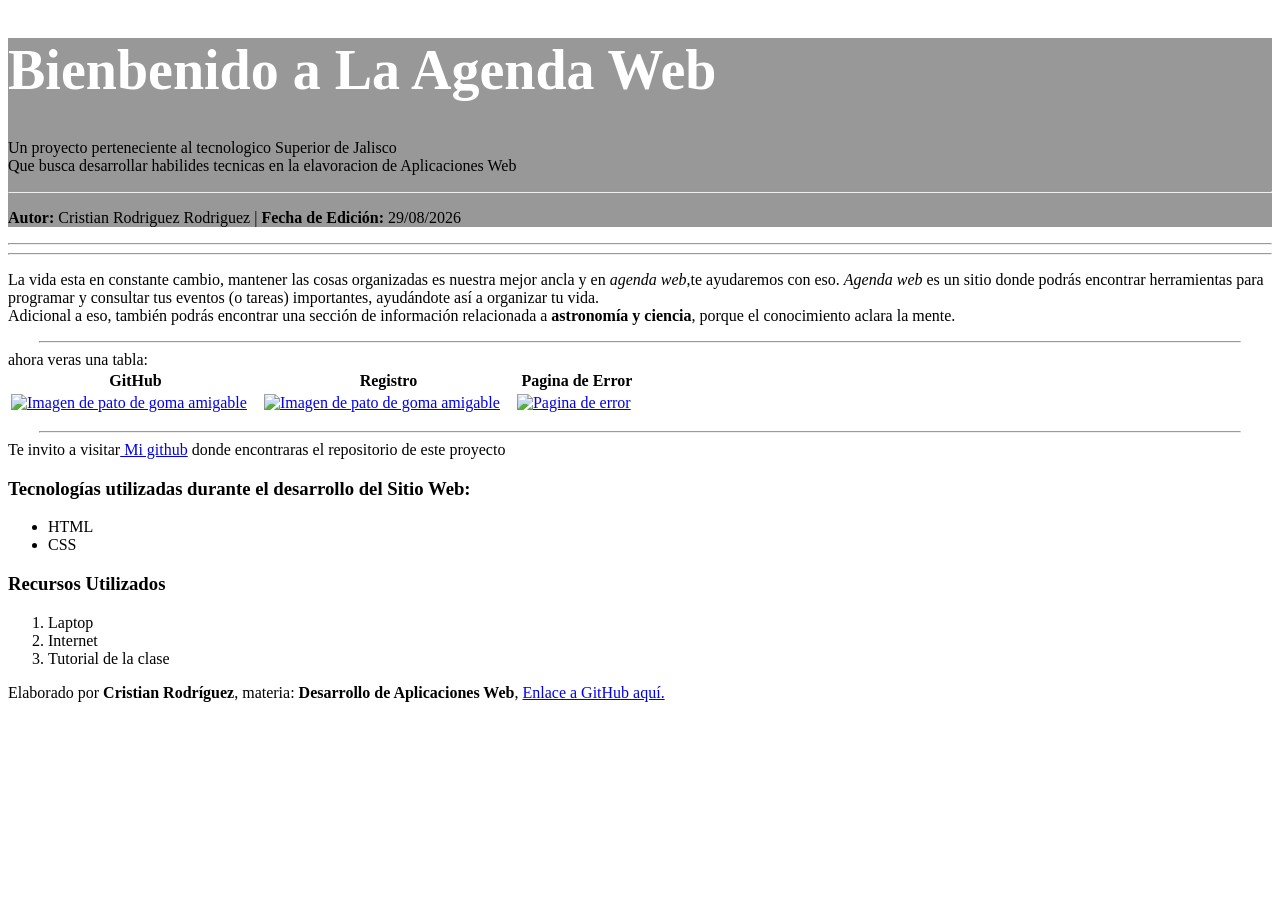
==== index.html @ 640206dc "Initial commit Created from https://vercel.com/new" ====
<!DOCTYPE html>
<html lang="es">
  <head>
    <meta charset="UTF-8">
    <link rel="stylesheet" href="styles/styles.css">
    <title>AgendaWeb · Cristian</title>
  </head>
  <body>
    <header class="portada">
      <div style="background-color: rgba(0, 0, 0, 0.403);">
        <h1 style="font-size: 350%; color: #ffffff;">Bienbenido a La Agenda Web</h1>
          <p class="letras-encabezado">
            Un proyecto perteneciente al tecnologico Superior de Jalisco <br>
            Que busca desarrollar habilides tecnicas en la elavoracion de Aplicaciones Web  
          </p>
          <hr>

          <p class="letras-encabezado">
            <strong>Autor:</strong> Cristian Rodriguez Rodriguez |
            <strong>Fecha de Edición:</strong> 29/08/2026
          </p>
    
      </div>
      </header>
    
    <hr>
    <!-- <p style="margin: auto; width: 50%;"><img src="imagenes/pato_de_goma_relleno.jpg" alt="Imagen de pato de goma amigable"></p> -->
    <hr>
    <p class="tarjeta">
      La vida esta en constante cambio, mantener las cosas organizadas es nuestra mejor ancla y en <i>agenda web</i>,te ayudaremos con eso. <i>Agenda web</i> es un sitio donde podrás encontrar herramientas para <br>
      programar y consultar tus eventos (o tareas) importantes, ayudándote así a organizar tu vida. <br>
      Adicional a eso, también podrás encontrar una sección de información relacionada a <b>astronomía y ciencia</b>, porque el conocimiento aclara la mente. 

    </p>
    <hr width="95%" size="2" class="separcion-entre-pagina">
     ahora veras una tabla: 
      <p style="margin: auto; width: 50%;">
        <table style="width: 50%;">
        <thead style="border-color: black;">
          <tr><th>GitHub</th><th>Registro</th><th>Pagina de Error</th></tr>
        </thead>
        <tbody>
          <tr>
            <td><a href="https://github.com/CristianRo292" target="_blank"><img src="imagenes/icnoGithubAdaptado.jpg" alt="Imagen de pato de goma amigable"></a></td>
            <td><a href="registrar-agenda.html"><img src="imagenes/pato_de_goma_relleno.jpg" alt="Imagen de pato de goma amigable"></a></td>
            <td><a href="pagina-error.html"><img src="imagenes/ErrorAlgoEstaMal.jpg" alt="Pagina de error"></a></td>
            
            
          </tr>
        </tbody>
      </table>
    </p>
    <hr width="95%" size="2" class="separcion-entre-pagina">
      Te invito a visitar<a href="https://github.com/CristianRo292" target="_blank"> Mi github</a> donde encontraras el repositorio de este proyecto

    <br>
      <h3 id="fila">Tecnologías utilizadas durante el desarrollo del Sitio Web:</h3>  
      <ul>
        <li>HTML</li>
        <li>CSS</li>

      </ul>
      <h3>Recursos Utilizados</h3>
      <ol>
        <li>Laptop</li>
        <li>Internet</li>
        <li>Tutorial de la clase</li>
      </ol>
      <footer>
            <!--Aqui se escribe el pie de pagina-->
            Elaborado por <b>Cristian Rodríguez</b>,  materia: <b>Desarrollo de Aplicaciones Web</b>, <a href="https://github.com/CristianRo292">Enlace a GitHub aquí.</a>
      </footer>

    
      
  </body>
</html>
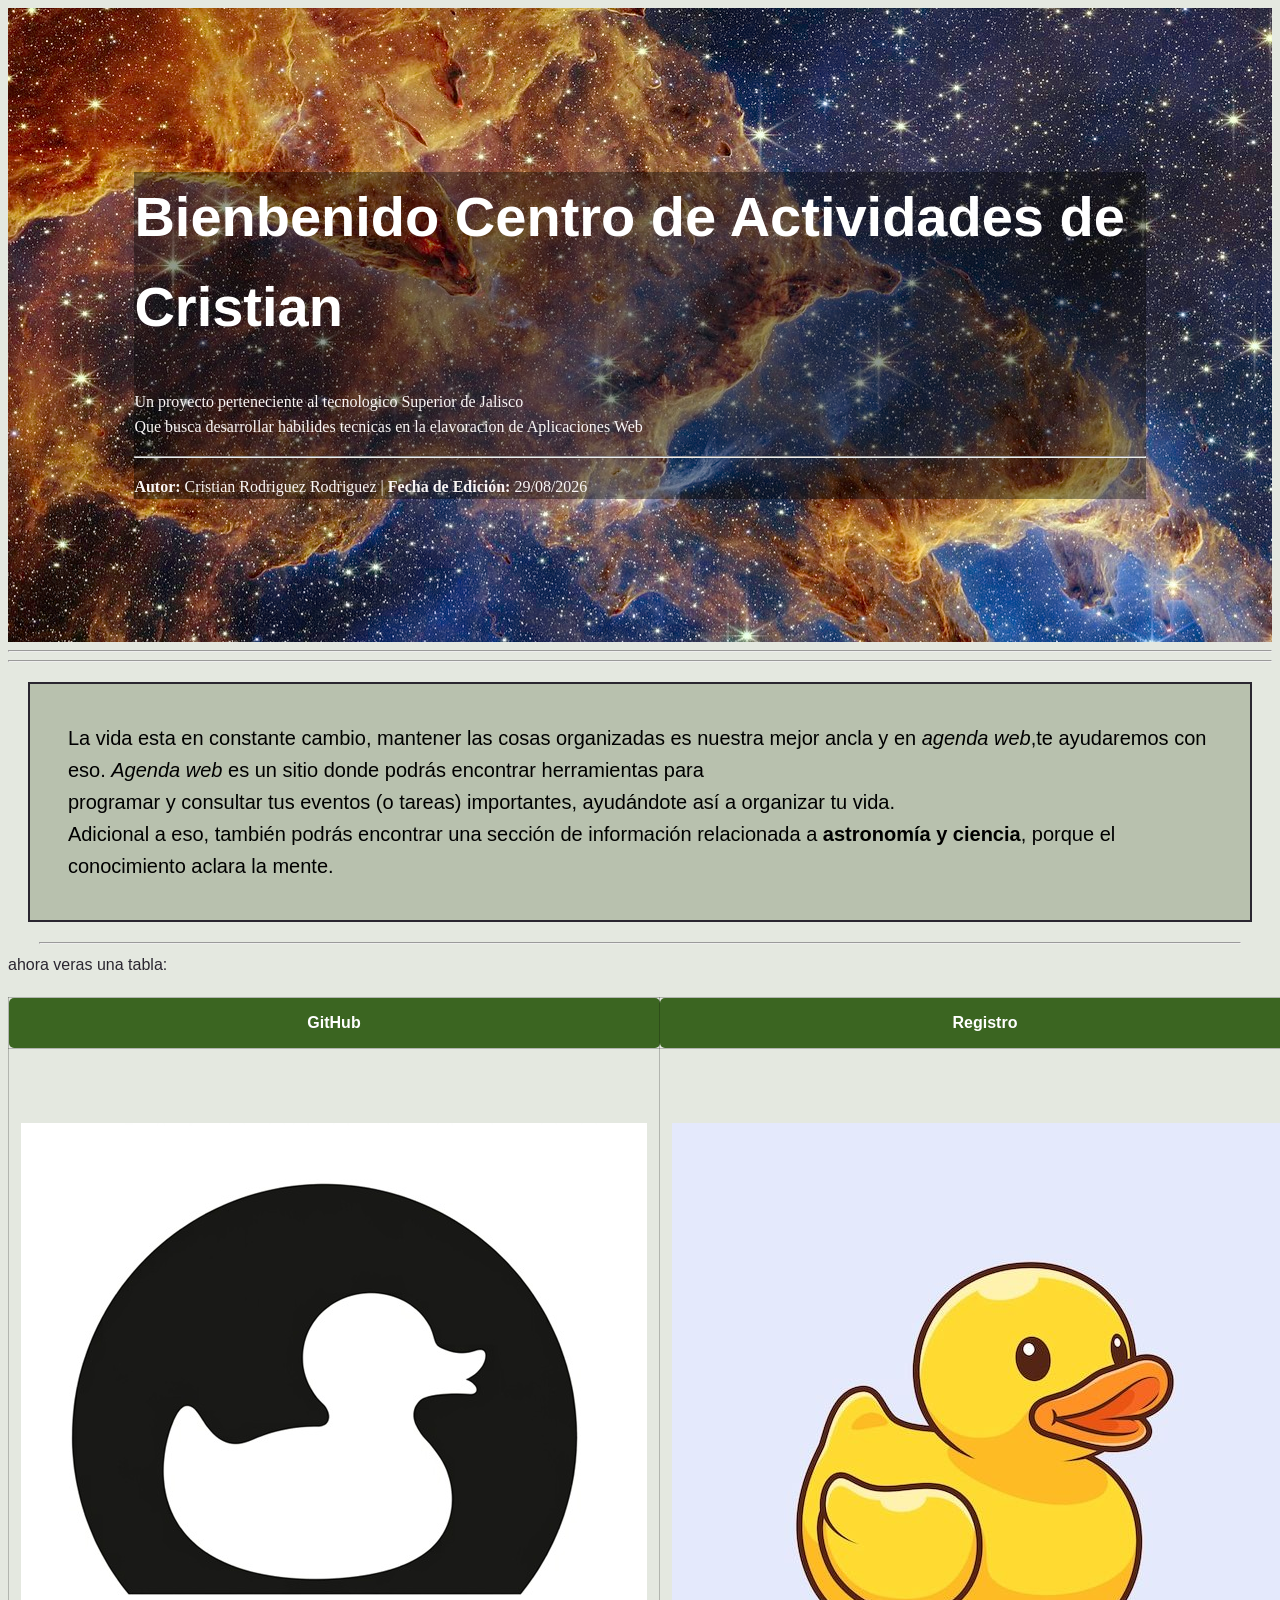
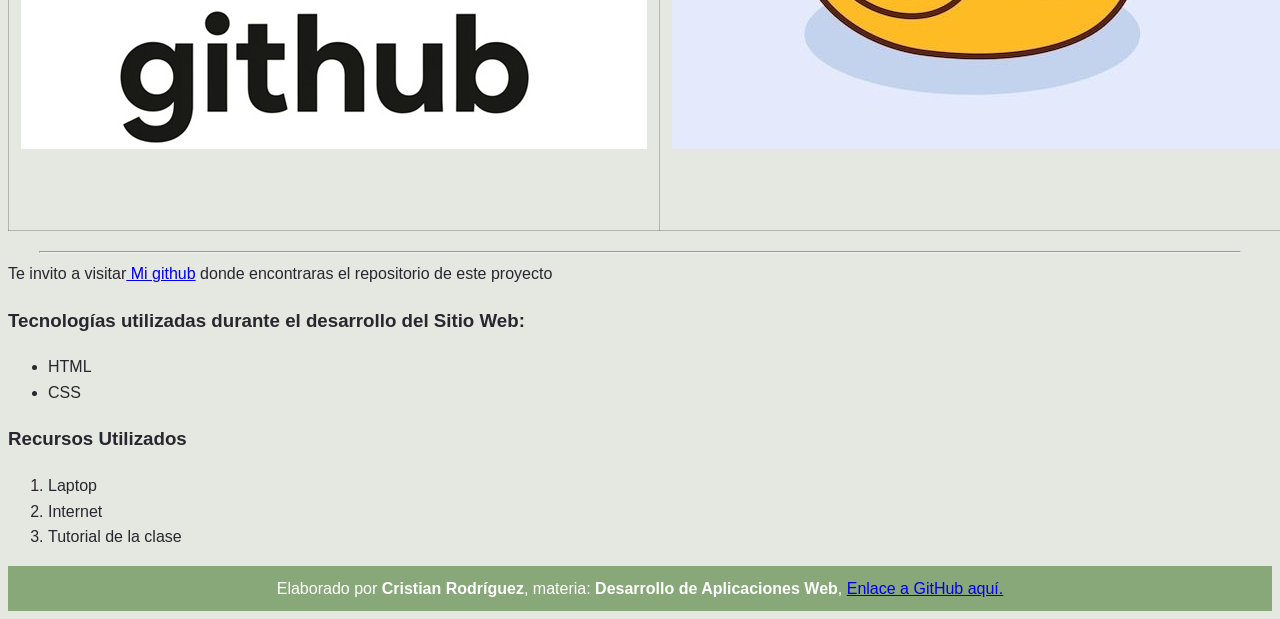
==== commit 78471c6d: "Prueba de cincronizacion" ====
--- a/index.html
+++ b/index.html
@@ -8,7 +8,7 @@
   <body>
     <header class="portada">
       <div style="background-color: rgba(0, 0, 0, 0.403);">
-        <h1 style="font-size: 350%; color: #ffffff;">Bienbenido a La Agenda Web</h1>
+        <h1 style="font-size: 350%; color: #ffffff;">Bienbenido Centro de Actividades de Cristian</h1>
           <p class="letras-encabezado">
             Un proyecto perteneciente al tecnologico Superior de Jalisco <br>
             Que busca desarrollar habilides tecnicas en la elavoracion de Aplicaciones Web  
--- a/styles/styles.css
+++ b/styles/styles.css
@@ -0,0 +1,120 @@
+p {
+    color: black;
+    font-size: 20px;
+    
+}
+/* h1 {
+    color: white;
+    font-family: Calibri;
+    font-size: 250% ;
+
+} */
+.encabezado{
+    background-color:rgba(36, 64, 8, 0.845) ;
+    min-height: 200px;
+    font-size: 200% ;
+}
+/* .menu{
+    text-align: ;
+} */
+.portada{
+    padding: 10%;
+    background-image: url('../imagenes/galaxia-astronomia-portada.jpg');
+    
+}
+.letras-encabezado{
+    color: rgb(250, 246, 246);
+    font-family: Calibri;
+    font-size: 100%;
+    /* background-color: #00000022; */
+}
+body {
+  color: #2A2630;              /* color del texto */
+  background-color: #e4e8e0;
+  font-family: 'IBM Plex Sans', sans-serif;
+  font-size: 16px;
+  line-height: 1.6;
+}
+.tarjeta {
+    padding: 3%;
+    border: 2px solid #2A2630;
+    margin: 20px;
+    box-sizing: border-box;
+    background-color:rgba(36, 64, 8, 0.227) ;
+}
+#contenedor-sombra-text{
+    background-color: #00000022;
+}
+/* h1 { font-family: 'Space Grotesk', sans-serif; font-weight: 700; }
+ */
+/* .fila {
+    display: flex;
+    gap: 12px;
+    justify-content: space-between;
+    align-items: center;
+    background-color: rgb(79, 150, 70);
+    border-radius: 2%;
+} */
+.rejilla {
+  display: grid;
+  grid-template-columns: 1fr 1fr; /* dos columnas iguales */
+  width: 90%;                     /* ocupa el 90% del ancho */
+  margin: 0 auto;                 /* centrada en la pantalla */
+  gap: 12px;                      /* espacio entre columnas */
+}
+
+.columna {
+  background-color: rgb(242, 248, 248);
+  color: black;
+  border-radius: 8px;
+  text-align: center;
+  border: 1px solid rgba(0, 0, 0, 0.22);
+  min-height: 200px;              /* altura mínima */
+  padding: 20px;                  /* espacio interno */
+}
+
+.tabla-encabezado {
+  background-color: rgb(100, 162, 61);
+  color: black;
+  border-radius: 5px;
+  text-align: center;
+  border: 1px solid rgba(0, 0, 0, 0.22);
+  padding: 10px;
+}
+
+.celda-tabla {
+  background-color: rgb(208, 218, 202);
+  color: black;
+  border-radius: 5px;
+  text-align: center;
+  border: 1px solid rgba(0, 0, 0, 0.22);
+  padding: 10px;
+}
+
+table {
+  width: 95%;                /* ocupa el 90% del ancho */
+  margin: 20px auto;          /* centrada en la pantalla */
+  border-collapse: collapse;  /* bordes unidos */
+  font-family: Arial, sans-serif;
+  border-radius: 5px;
+}
+
+thead {
+  background-color: rgb(59, 101, 33); /* color encabezado */
+  color: white;
+  border-radius: 5px;
+}
+
+th, td {
+  border: 1px solid rgba(0, 0, 0, 0.22);
+  padding: 12px;
+  text-align: center;
+  border-radius: 5px;
+}
+
+footer {
+  background-color: rgb(136, 168, 122);
+  color: white;
+  text-align: center;
+  padding: 10px;
+}
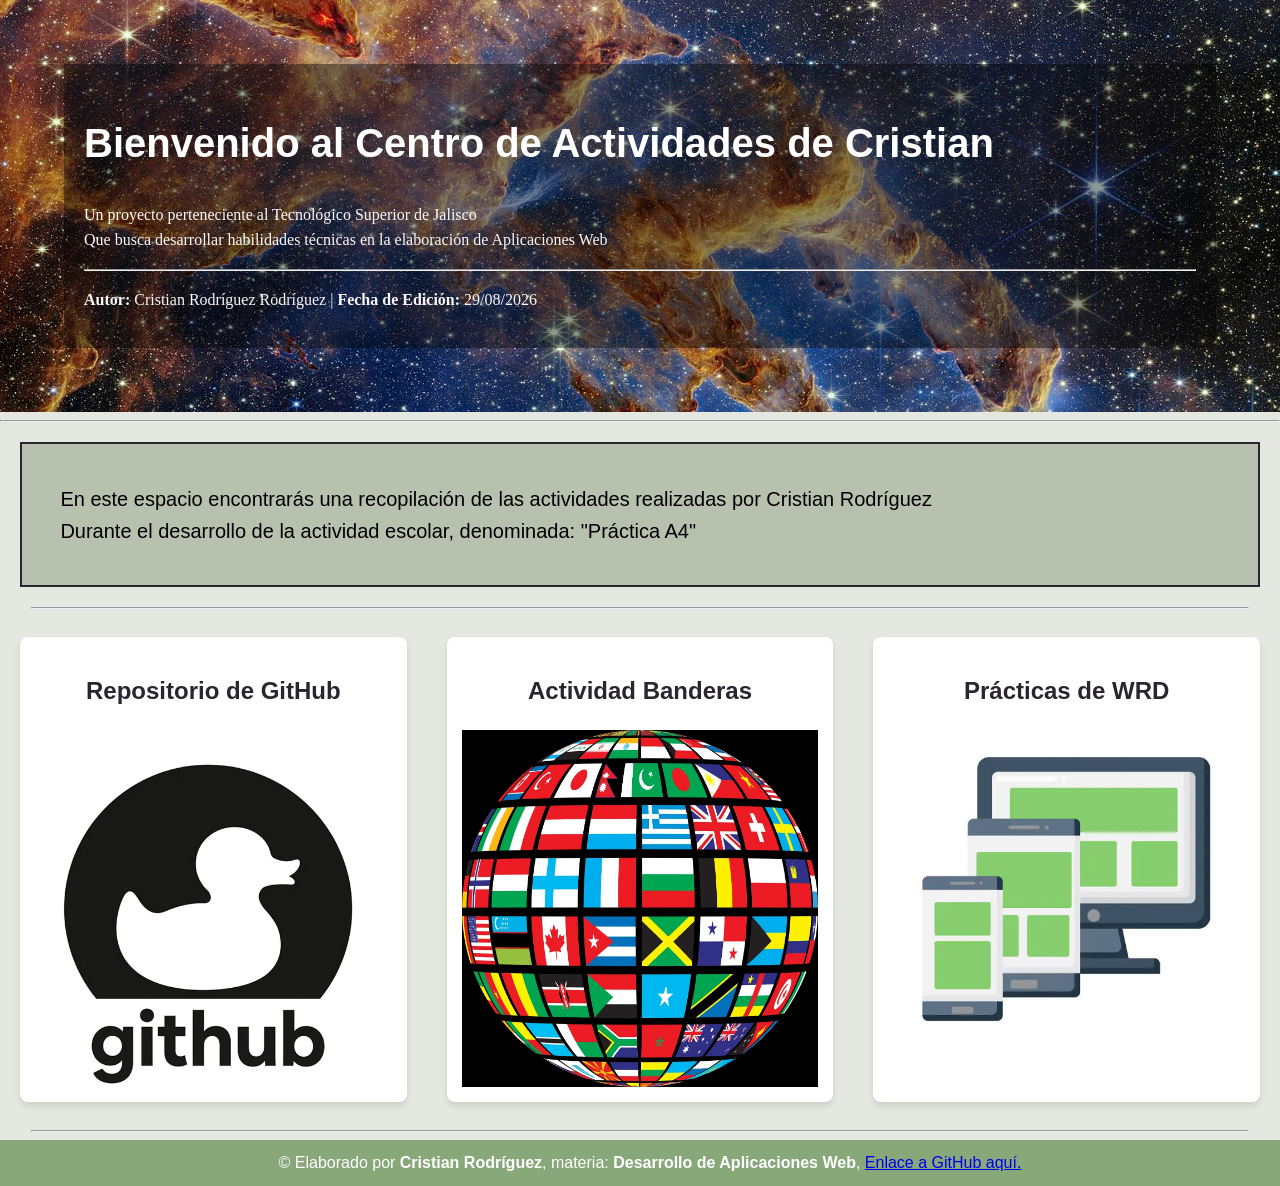
==== commit e33b2cf2: "Banderas y paginas responsiba unificada version 0001" ====
--- a/index.html
+++ b/index.html
@@ -2,76 +2,63 @@
 <html lang="es">
   <head>
     <meta charset="UTF-8">
+    <!-- CORRECCIÓN 1: Controla el ancho y el zoom en dispositivos móviles -->
+    <meta name="viewport" content="width=device-width, initial-scale=1.0">
     <link rel="stylesheet" href="styles/styles.css">
     <title>AgendaWeb · Cristian</title>
   </head>
   <body>
     <header class="portada">
-      <div style="background-color: rgba(0, 0, 0, 0.403);">
-        <h1 style="font-size: 350%; color: #ffffff;">Bienbenido Centro de Actividades de Cristian</h1>
+      <div style="background-color: rgba(0, 0, 0, 0.403); padding: 20px;">
+        <!-- Tipografías en em/rem/vw se adaptan mejor que porcentajes tan altos en mobile -->
+        <h1 style="font-size: 2.5rem; color: #ffffff;">Bienvenido al Centro de Actividades de Cristian</h1>
           <p class="letras-encabezado">
-            Un proyecto perteneciente al tecnologico Superior de Jalisco <br>
-            Que busca desarrollar habilides tecnicas en la elavoracion de Aplicaciones Web  
+            Un proyecto perteneciente al Tecnológico Superior de Jalisco <br>
+            Que busca desarrollar habilidades técnicas en la elaboración de Aplicaciones Web  
           </p>
           <hr>
-
           <p class="letras-encabezado">
-            <strong>Autor:</strong> Cristian Rodriguez Rodriguez |
+            <strong>Autor:</strong> Cristian Rodríguez Rodríguez |
             <strong>Fecha de Edición:</strong> 29/08/2026
           </p>
-    
       </div>
-      </header>
+    </header>
     
     <hr>
-    <!-- <p style="margin: auto; width: 50%;"><img src="imagenes/pato_de_goma_relleno.jpg" alt="Imagen de pato de goma amigable"></p> -->
-    <hr>
     <p class="tarjeta">
-      La vida esta en constante cambio, mantener las cosas organizadas es nuestra mejor ancla y en <i>agenda web</i>,te ayudaremos con eso. <i>Agenda web</i> es un sitio donde podrás encontrar herramientas para <br>
-      programar y consultar tus eventos (o tareas) importantes, ayudándote así a organizar tu vida. <br>
-      Adicional a eso, también podrás encontrar una sección de información relacionada a <b>astronomía y ciencia</b>, porque el conocimiento aclara la mente. 
-
+      En este espacio encontrarás una recopilación de las actividades realizadas por Cristian Rodríguez <br>
+      Durante el desarrollo de la actividad escolar, denominada: "Práctica A4"
     </p>
     <hr width="95%" size="2" class="separcion-entre-pagina">
-     ahora veras una tabla: 
-      <p style="margin: auto; width: 50%;">
-        <table style="width: 50%;">
-        <thead style="border-color: black;">
-          <tr><th>GitHub</th><th>Registro</th><th>Pagina de Error</th></tr>
-        </thead>
-        <tbody>
-          <tr>
-            <td><a href="https://github.com/CristianRo292" target="_blank"><img src="imagenes/icnoGithubAdaptado.jpg" alt="Imagen de pato de goma amigable"></a></td>
-            <td><a href="registrar-agenda.html"><img src="imagenes/pato_de_goma_relleno.jpg" alt="Imagen de pato de goma amigable"></a></td>
-            <td><a href="pagina-error.html"><img src="imagenes/ErrorAlgoEstaMal.jpg" alt="Pagina de error"></a></td>
-            
-            
-          </tr>
-        </tbody>
-      </table>
-    </p>
+    
+    <div class="grid-3-columnas">
+        <article class="entrada-blog">
+            <h1>Repositorio de GitHub</h1>
+            <!-- CORRECCIÓN 2: Quitamos el width físico para controlarlo con CSS flexible -->
+            <a href="https://github.com/CristianRo292/disenio-app-web-responsibe-web" target="_blank">
+              <img src="imagenes/icnoGithubAdaptado.jpg" alt="Imagen de repositorio Github">
+            </a>
+        </article>
+
+        <article class="entrada-blog">
+            <h1>Actividad Banderas</h1>
+            <a href="banderas-svg.html">
+              <img src="imagenes/banderas-portada.jpg" alt="Imagen de banderas del mundo">
+            </a>
+        </article>
+
+        <article class="entrada-blog">
+            <h1>Prácticas de WRD</h1>
+            <a href="practicas-wrd.html">
+              <img src="imagenes/wrd-portada.jpeg" alt="Imagen de web responsiva">
+            </a>
+        </article>
+    </div>
+      
     <hr width="95%" size="2" class="separcion-entre-pagina">
-      Te invito a visitar<a href="https://github.com/CristianRo292" target="_blank"> Mi github</a> donde encontraras el repositorio de este proyecto
-
-    <br>
-      <h3 id="fila">Tecnologías utilizadas durante el desarrollo del Sitio Web:</h3>  
-      <ul>
-        <li>HTML</li>
-        <li>CSS</li>
-
-      </ul>
-      <h3>Recursos Utilizados</h3>
-      <ol>
-        <li>Laptop</li>
-        <li>Internet</li>
-        <li>Tutorial de la clase</li>
-      </ol>
-      <footer>
-            <!--Aqui se escribe el pie de pagina-->
-            Elaborado por <b>Cristian Rodríguez</b>,  materia: <b>Desarrollo de Aplicaciones Web</b>, <a href="https://github.com/CristianRo292">Enlace a GitHub aquí.</a>
-      </footer>
-
-    
-      
+   
+    <footer>
+        &copy; Elaborado por <b>Cristian Rodríguez</b>, materia: <b>Desarrollo de Aplicaciones Web</b>, <a href="https://github.com/CristianRo292">Enlace a GitHub aquí.</a>
+    </footer>
   </body>
-</html>+</html>
--- a/styles/styles.css
+++ b/styles/styles.css
@@ -1,40 +1,37 @@
 p {
     color: black;
     font-size: 20px;
-    
 }
-/* h1 {
-    color: white;
-    font-family: Calibri;
-    font-size: 250% ;
 
-} */
 .encabezado{
     background-color:rgba(36, 64, 8, 0.845) ;
     min-height: 200px;
     font-size: 200% ;
 }
-/* .menu{
-    text-align: ;
-} */
+
 .portada{
-    padding: 10%;
+    padding: 5%; /* Reducido un poco para que en móvil no ocupe tanto espacio */
     background-image: url('../imagenes/galaxia-astronomia-portada.jpg');
-    
+    background-size: cover; /* Asegura que la galaxia cubra todo el fondo sin deformarse */
+    background-position: center;
 }
+
 .letras-encabezado{
     color: rgb(250, 246, 246);
     font-family: Calibri;
     font-size: 100%;
-    /* background-color: #00000022; */
 }
+
 body {
-  color: #2A2630;              /* color del texto */
+  color: #2A2630;
   background-color: #e4e8e0;
   font-family: 'IBM Plex Sans', sans-serif;
   font-size: 16px;
   line-height: 1.6;
+  margin: 0;
+  padding: 0;
 }
+
 .tarjeta {
     padding: 3%;
     border: 2px solid #2A2630;
@@ -42,79 +39,62 @@
     box-sizing: border-box;
     background-color:rgba(36, 64, 8, 0.227) ;
 }
-#contenedor-sombra-text{
-    background-color: #00000022;
-}
-/* h1 { font-family: 'Space Grotesk', sans-serif; font-weight: 700; }
- */
-/* .fila {
-    display: flex;
-    gap: 12px;
-    justify-content: space-between;
-    align-items: center;
-    background-color: rgb(79, 150, 70);
-    border-radius: 2%;
-} */
-.rejilla {
-  display: grid;
-  grid-template-columns: 1fr 1fr; /* dos columnas iguales */
-  width: 90%;                     /* ocupa el 90% del ancho */
-  margin: 0 auto;                 /* centrada en la pantalla */
-  gap: 12px;                      /* espacio entre columnas */
+
+/* tamaño de imagen maximo, es igual a su contenedro, no puede ser mas grande que su contenedor */
+img {
+    max-width: 100%;
+    height: auto;
+    display: block;
 }
 
-.columna {
-  background-color: rgb(242, 248, 248);
-  color: black;
-  border-radius: 8px;
-  text-align: center;
-  border: 1px solid rgba(0, 0, 0, 0.22);
-  min-height: 200px;              /* altura mínima */
-  padding: 20px;                  /* espacio interno */
+.entrada-blog {
+    background-color: #ffffff;
+    padding: 15px;
+    margin: 10px;
+    border-radius: 8px;
+    box-shadow: 0 4px 6px rgba(0,0,0,0.1);
+    text-align: center;
 }
 
-.tabla-encabezado {
-  background-color: rgb(100, 162, 61);
-  color: black;
-  border-radius: 5px;
-  text-align: center;
-  border: 1px solid rgba(0, 0, 0, 0.22);
-  padding: 10px;
+
+.grid-3-columnas {
+    display: grid;
+    grid-template-columns: 1fr; 
+    gap: 20px;
+    padding: 10px;
 }
 
-.celda-tabla {
-  background-color: rgb(208, 218, 202);
-  color: black;
-  border-radius: 5px;
-  text-align: center;
-  border: 1px solid rgba(0, 0, 0, 0.22);
-  padding: 10px;
+.rejilla {
+    display: grid;
+    grid-template-columns: 1fr;
+    width: 90%;
+    margin: 0 auto;
+    gap: 12px;
 }
 
+@media (min-width: 768px) {
+    .grid-3-columnas {
+        grid-template-columns: repeat(3, 1fr); /* 3 columnas en computadoras */
+    }
+    .rejilla {
+        grid-template-columns: 1fr 1fr; /* 2 columnas en computadoras */
+    }
+}
+
+
 table {
-  width: 95%;                /* ocupa el 90% del ancho */
-  margin: 20px auto;          /* centrada en la pantalla */
-  border-collapse: collapse;  /* bordes unidos */
+  width: 95%;
+  margin: 20px auto;
+  border-collapse: collapse;
   font-family: Arial, sans-serif;
   border-radius: 5px;
 }
+thead { background-color: rgb(59, 101, 33); color: white; }
+th, td { border: 1px solid rgba(0, 0, 0, 0.22); padding: 12px; text-align: center; }
+footer {
+   background-color: rgb(136, 168, 122); 
+   color: white; text-align: center; 
+   padding: 10px;
+   width: 100%; 
+  }
 
-thead {
-  background-color: rgb(59, 101, 33); /* color encabezado */
-  color: white;
-  border-radius: 5px;
-}
-
-th, td {
-  border: 1px solid rgba(0, 0, 0, 0.22);
-  padding: 12px;
-  text-align: center;
-  border-radius: 5px;
-}
-
-footer {
-  background-color: rgb(136, 168, 122);
-  color: white;
-  text-align: center;
-  padding: 10px;
-}
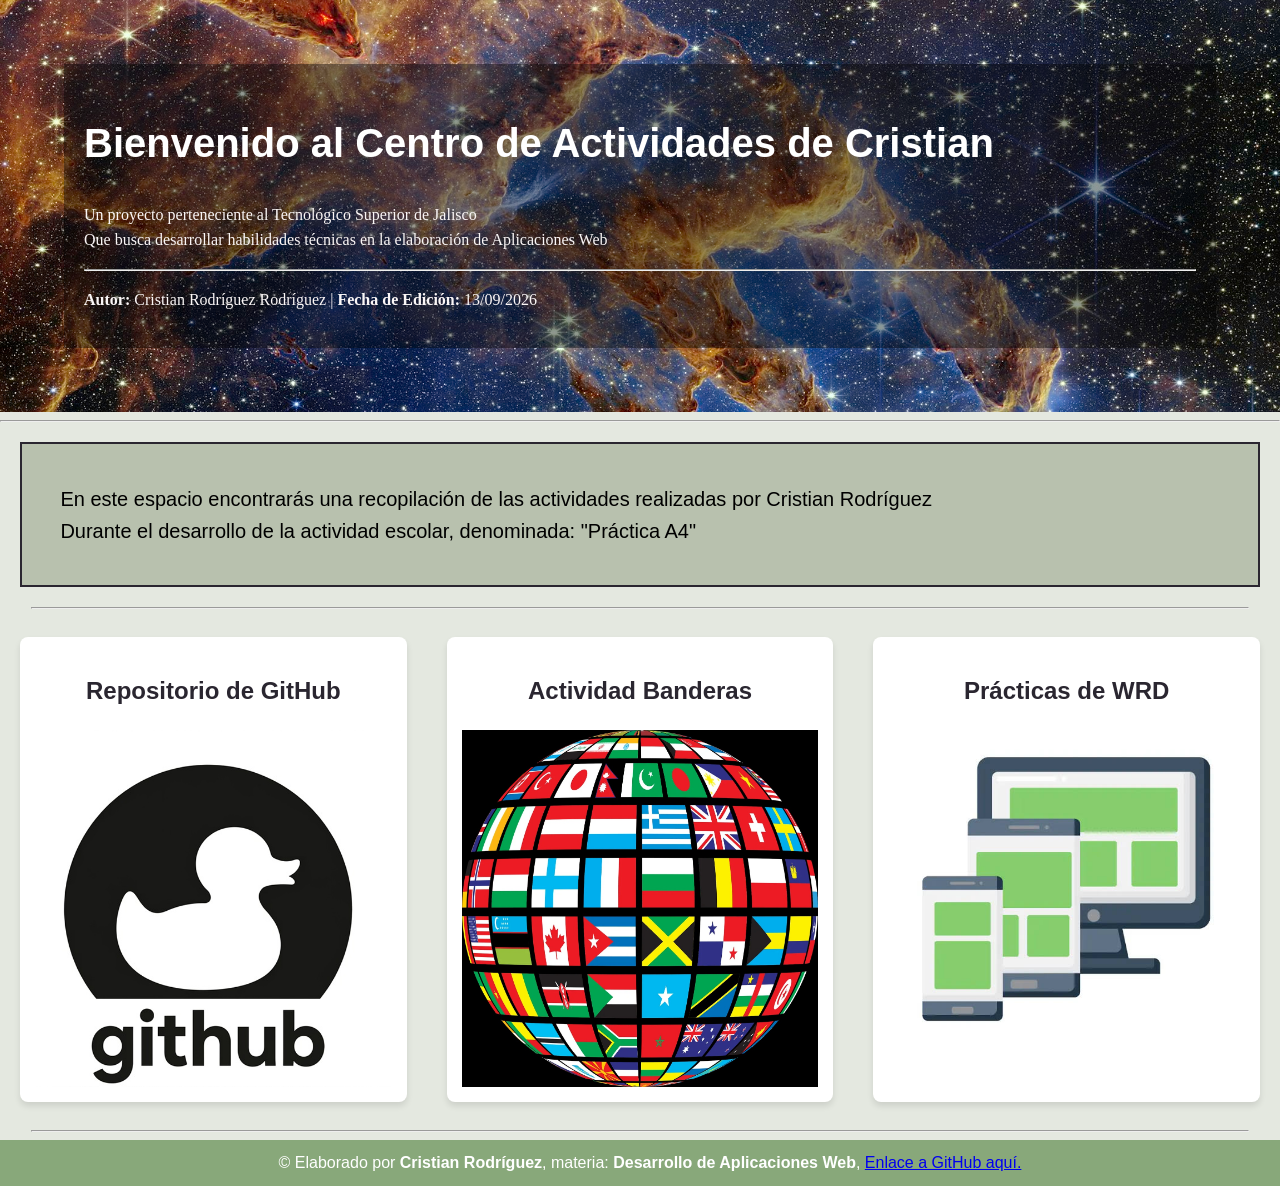
==== commit eda8f2b1: "actualiza fecha" ====
--- a/index.html
+++ b/index.html
@@ -19,7 +19,7 @@
           <hr>
           <p class="letras-encabezado">
             <strong>Autor:</strong> Cristian Rodríguez Rodríguez |
-            <strong>Fecha de Edición:</strong> 29/08/2026
+            <strong>Fecha de Edición:</strong> 13/09/2026
           </p>
       </div>
     </header>
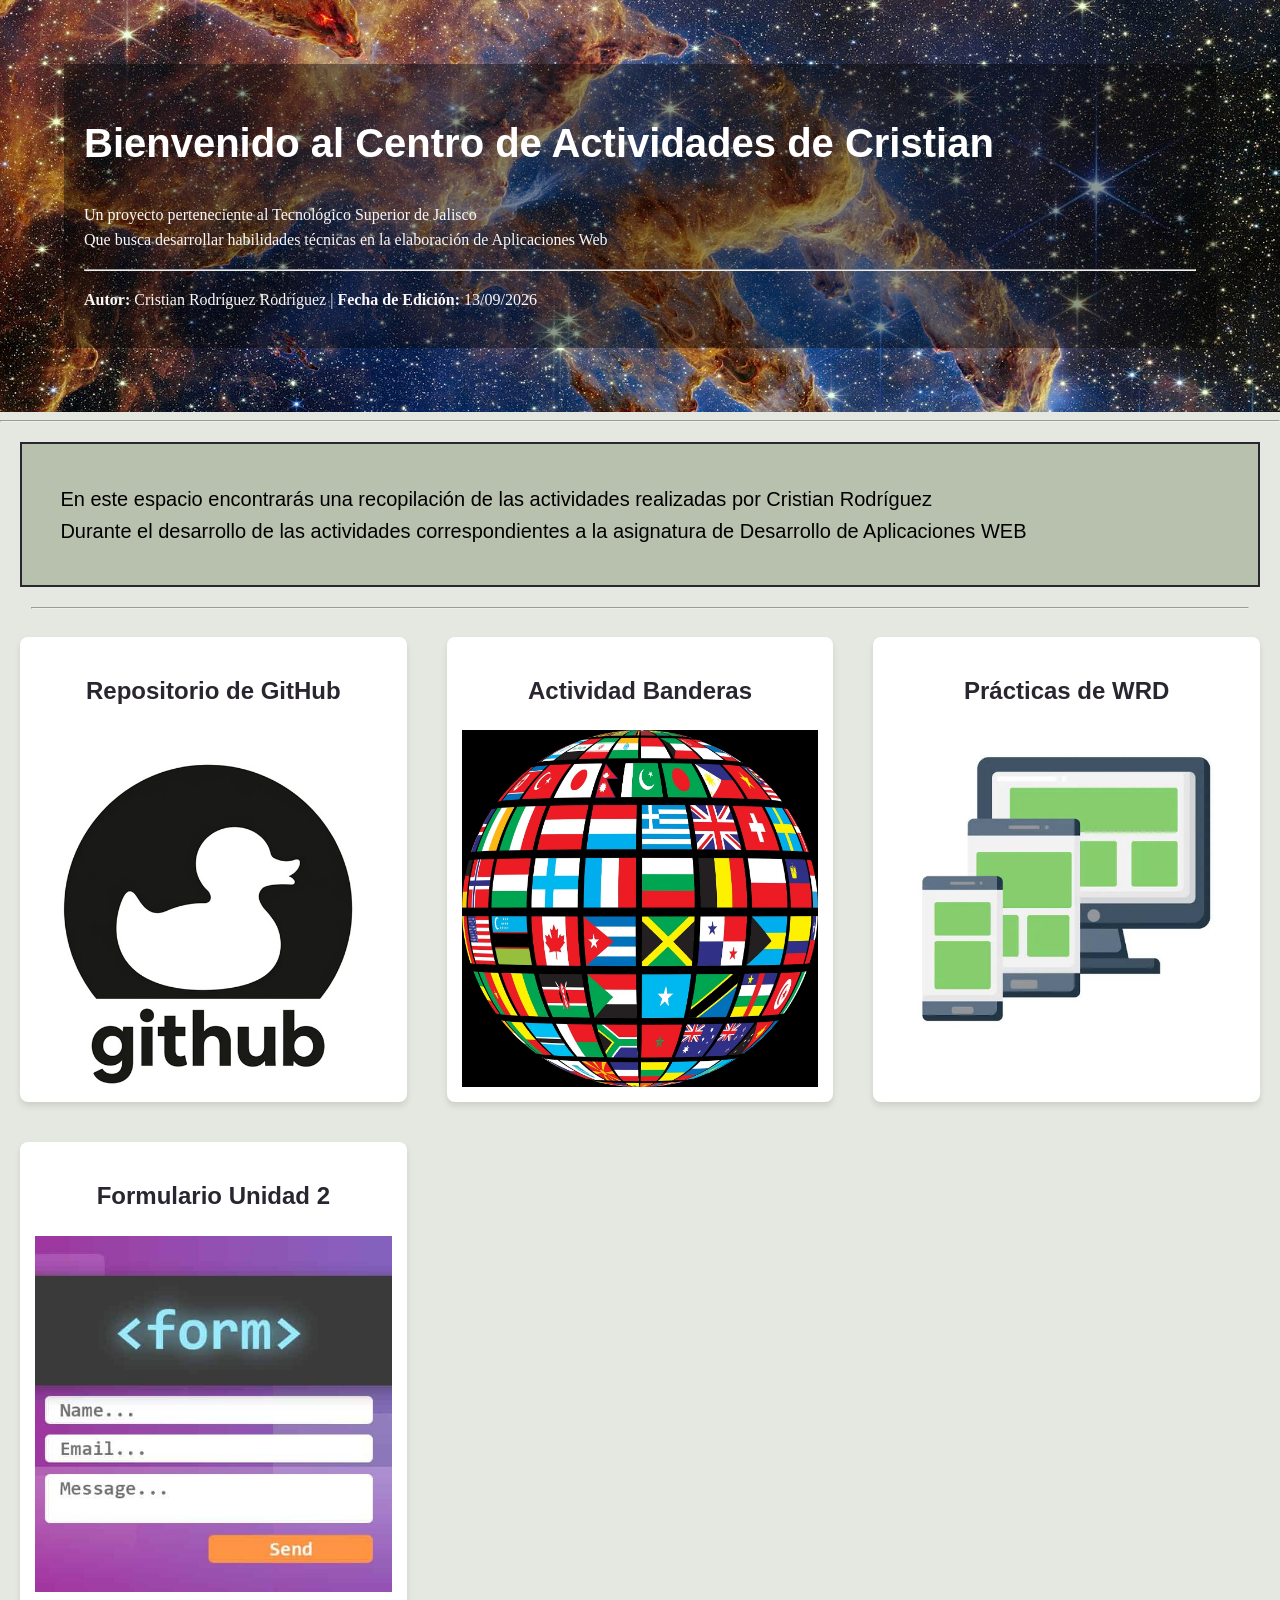
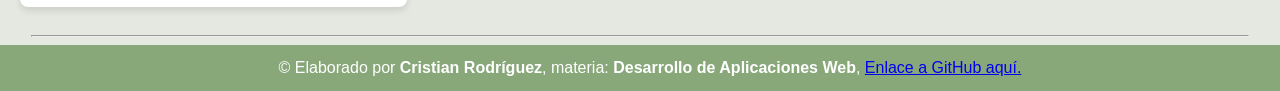
==== commit c6791eea: "Se incorpora la nueva preactica, formulario con estilo de la marca personal" ====
--- a/index.html
+++ b/index.html
@@ -27,7 +27,7 @@
     <hr>
     <p class="tarjeta">
       En este espacio encontrarás una recopilación de las actividades realizadas por Cristian Rodríguez <br>
-      Durante el desarrollo de la actividad escolar, denominada: "Práctica A4"
+      Durante el desarrollo de las actividades correspondientes a la asignatura de Desarrollo de Aplicaciones WEB
     </p>
     <hr width="95%" size="2" class="separcion-entre-pagina">
     
@@ -53,6 +53,12 @@
               <img src="imagenes/wrd-portada.jpeg" alt="Imagen de web responsiva">
             </a>
         </article>
+        <article class="entrada-blog">
+            <h1>Formulario Unidad 2</h1>
+            <a href="pag-practicas/AgendaWeb-PHP-U2/formulario.html">
+              <img src="imagenes/portada-formularios.jpg" alt="Imagen de formulario html">
+            </a>
+        </article>
     </div>
       
     <hr width="95%" size="2" class="separcion-entre-pagina">
